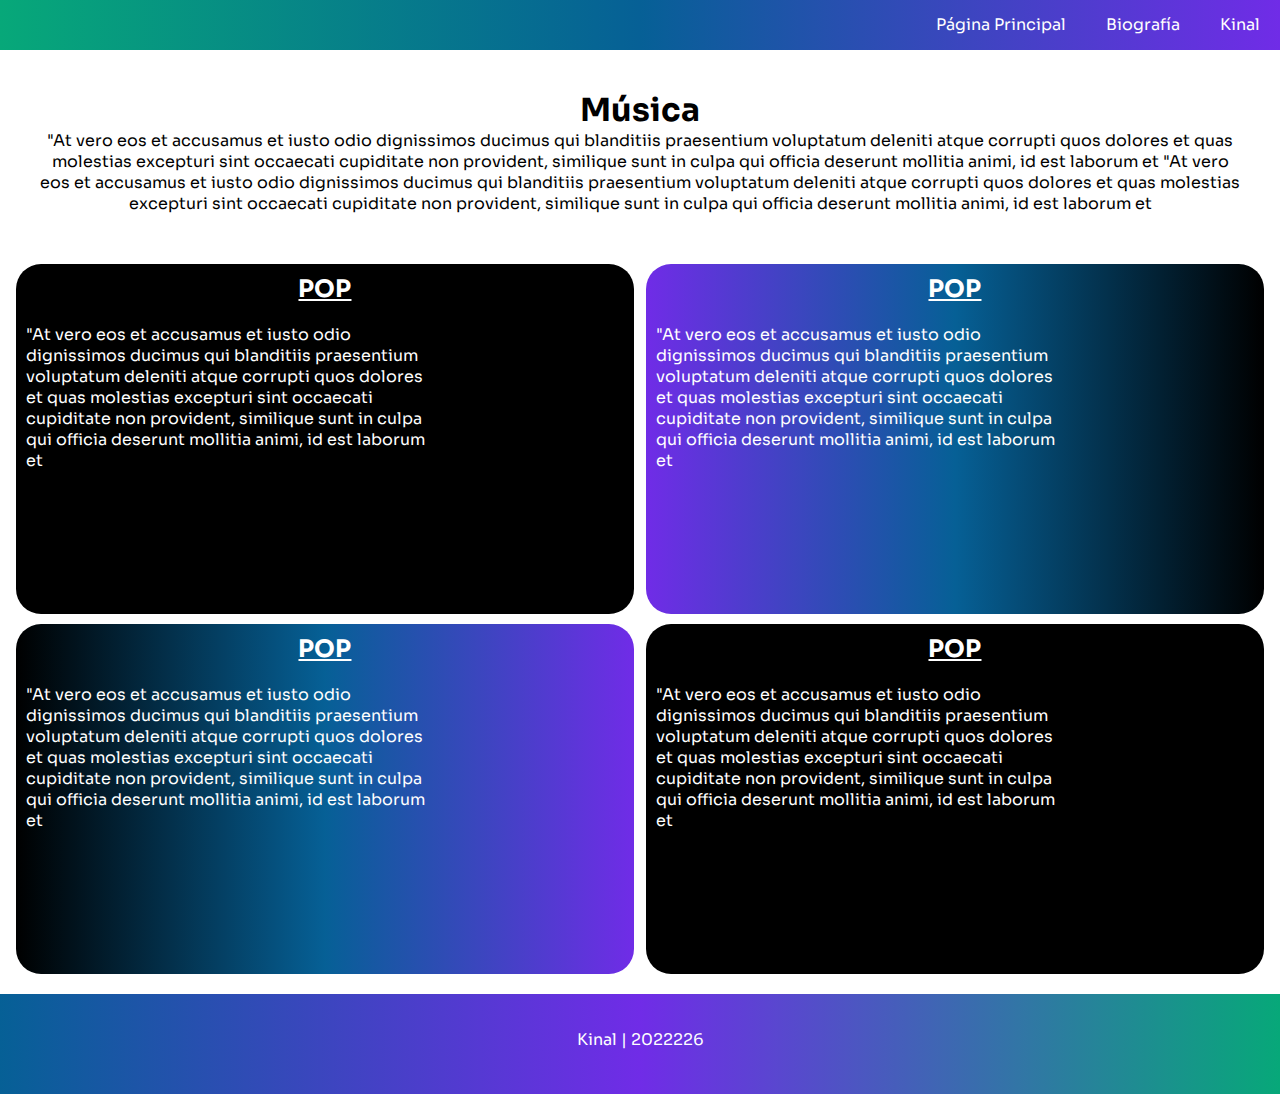
==== index.html @ d818b073 "Se termina la estructura del index" ====
<!DOCTYPE html>
<html lang="en">
<head>
    <meta charset="UTF-8">
    <meta name="viewport" content="width=device-width, initial-scale=1.0">
    <title>Música</title>
    <link rel="stylesheet" href="./assets/estilos/stylesPaginaPrincipal.css">
    <style>
        @import url('https://fonts.googleapis.com/css2?family=Sora&display=swap');
    </style>
        
</head>
<body>
    <div class="bar">
        <ul>
            <li><a href="#">Página Principal</a></li>
            <li><a href="#">Biografía</a></li>
            <li><a href="#">Kinal</a></li>
        </ul>
    </div>

    <div class="cabeza">
        <h1>Música</h1>
        <p>"At vero eos et accusamus et iusto odio 
            dignissimos ducimus qui blanditiis praesentium voluptatum 
            deleniti atque corrupti quos dolores et quas molestias
             excepturi sint occaecati cupiditate non provident,
              similique sunt in culpa qui officia deserunt mollitia 
              animi, id est laborum et "At vero eos et accusamus et iusto odio 
              dignissimos ducimus qui blanditiis praesentium voluptatum 
              deleniti atque corrupti quos dolores et quas molestias
               excepturi sint occaecati cupiditate non provident,
                similique sunt in culpa qui officia deserunt mollitia 
                animi, id est laborum et</p>
    </div>

    <div class="cuerpo">
            <form class="negro">
                <h2 class="titulo">POP</h2>
                <p class="texto">"At vero eos et accusamus et iusto odio 
                    dignissimos ducimus qui blanditiis praesentium voluptatum 
                    deleniti atque corrupti quos dolores et quas molestias
                     excepturi sint occaecati cupiditate non provident,
                      similique sunt in culpa qui officia deserunt mollitia 
                      animi, id est laborum et</p>
            </form>

            <form class="numero_dos">
                <h2 class="titulo">POP</h2>
                <p class="texto">"At vero eos et accusamus et iusto odio 
                    dignissimos ducimus qui blanditiis praesentium voluptatum 
                    deleniti atque corrupti quos dolores et quas molestias
                     excepturi sint occaecati cupiditate non provident,
                      similique sunt in culpa qui officia deserunt mollitia 
                      animi, id est laborum et</p>
            </form>

            <form class="numero_cuatro">
                <h2 class="titulo">POP</h2>
                <p class="texto">"At vero eos et accusamus et iusto odio 
                    dignissimos ducimus qui blanditiis praesentium voluptatum 
                    deleniti atque corrupti quos dolores et quas molestias
                     excepturi sint occaecati cupiditate non provident,
                      similique sunt in culpa qui officia deserunt mollitia 
                      animi, id est laborum et</p>
            </form>

            <form class="negro">
                <h2 class="titulo">POP</h2>
                <p class="texto">"At vero eos et accusamus et iusto odio 
                    dignissimos ducimus qui blanditiis praesentium voluptatum 
                    deleniti atque corrupti quos dolores et quas molestias
                     excepturi sint occaecati cupiditate non provident,
                      similique sunt in culpa qui officia deserunt mollitia 
                      animi, id est laborum et</p>
            </form>
    </div>
</body>

<footer>
    <div>
        <p class="texto_footer"> Kinal | 2022226</p>
    </div>
</footer>
</html>
---- assets/estilos/stylesPaginaPrincipal.css ----
*{
    font-family: 'Sora', sans-serif;
    margin: 0;
}

.bar{
    justify-content: center;
    line-height: 50px;
    background: linear-gradient(90deg, rgba(7,168,121,1) 0%, rgba(6,96,150,1) 50%, rgba(112,44,231,1) 100%);
}

a{
    color: white;
    text-decoration: none;
    padding: 20px;
}

a:hover{
    text-decoration: underline;
    font-weight: bold;
}

ul{
    list-style-type: none;
    display: flex;
    justify-content: right;
}

.cabeza{
    text-align: center;
    padding: 40px;
}

.cuerpo{
    display: flex;
    flex-wrap: wrap;
    margin: 10px;
    justify-content: space-around;
}

.negro{
    background-color: black;
    width: 49%;
    height: 350px;
    border-radius: 25px;
    margin-bottom: 10px;
    color: white;
    text-align: left;
    justify-content: center;
}

.numero_dos{
    background: linear-gradient(90deg, rgba(112,44,231,1) 0%, rgba(6,96,150,1) 50%, rgba(0,0,0,1) 100%);
    width: 49%;
    height: 350px;
    border-radius: 25px;
    margin-bottom: 10px;
    color: white;
}

.numero_cuatro{
    background: linear-gradient(90deg, rgba(0,0,0,1) 0%, rgba(6,96,150,1) 50%, rgba(112,44,231,1) 100%);
    width: 49%;
    height: 350px;
    border-radius: 25px;
    margin-bottom: 10px;
    color: white;
}

.texto{
    padding: 10px;
    text-align: left;
    max-width: 45vh;
}

.titulo{
    text-decoration: underline;
    padding: 10px;
    text-align: center;
}

footer{
    color: white;
    background: linear-gradient(90deg, rgba(6,96,150,1) 0%, rgba(112,44,231,1)50%,rgba(7,168,121,1) 100%);
    height: 100px;
    text-align: center;
}

.texto_footer{
    padding: 35px;
}
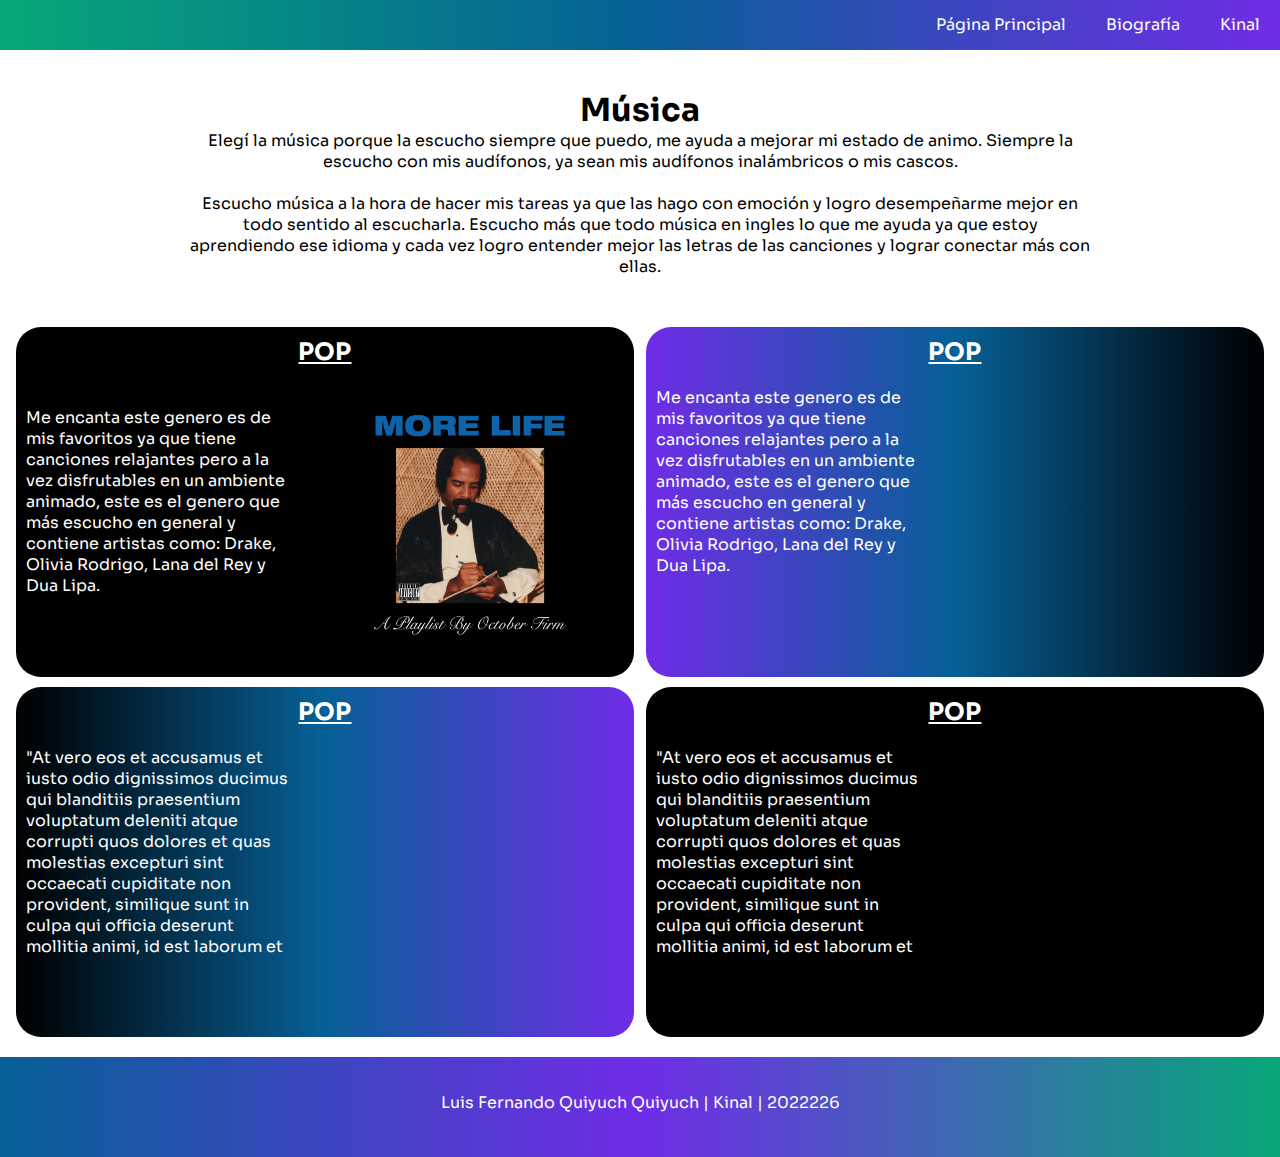
==== commit 9dc958ad: "Se agrega la primera imagen de la pagina principal" ====
--- a/index.html
+++ b/index.html
@@ -1,5 +1,6 @@
 <!DOCTYPE html>
 <html lang="en">
+
 <head>
     <meta charset="UTF-8">
     <meta name="viewport" content="width=device-width, initial-scale=1.0">
@@ -8,78 +9,76 @@
     <style>
         @import url('https://fonts.googleapis.com/css2?family=Sora&display=swap');
     </style>
-        
+
 </head>
+
 <body>
     <div class="bar">
         <ul>
-            <li><a href="#">Página Principal</a></li>
-            <li><a href="#">Biografía</a></li>
+            <li><a href="">Página Principal</a></li>
+            <li><a href="./assets/paginas/biografia.html">Biografía</a></li>
             <li><a href="#">Kinal</a></li>
         </ul>
     </div>
 
     <div class="cabeza">
         <h1>Música</h1>
-        <p>"At vero eos et accusamus et iusto odio 
-            dignissimos ducimus qui blanditiis praesentium voluptatum 
-            deleniti atque corrupti quos dolores et quas molestias
-             excepturi sint occaecati cupiditate non provident,
-              similique sunt in culpa qui officia deserunt mollitia 
-              animi, id est laborum et "At vero eos et accusamus et iusto odio 
-              dignissimos ducimus qui blanditiis praesentium voluptatum 
-              deleniti atque corrupti quos dolores et quas molestias
-               excepturi sint occaecati cupiditate non provident,
-                similique sunt in culpa qui officia deserunt mollitia 
-                animi, id est laborum et</p>
+        <p>Elegí la música porque la escucho siempre que puedo, me ayuda a mejorar mi estado de animo.
+            Siempre la escucho con mis audífonos, ya sean mis audífonos inalámbricos o mis cascos.</p><br>
+
+        <p>Escucho música a la hora de hacer mis tareas ya que las hago con emoción y logro desempeñarme
+            mejor en todo sentido al escucharla. Escucho más que todo música en ingles lo que me ayuda ya
+            que estoy aprendiendo ese idioma y cada vez logro entender mejor las letras de las canciones y lograr
+            conectar más con ellas.</p>
     </div>
 
     <div class="cuerpo">
-            <form class="negro">
-                <h2 class="titulo">POP</h2>
-                <p class="texto">"At vero eos et accusamus et iusto odio 
-                    dignissimos ducimus qui blanditiis praesentium voluptatum 
-                    deleniti atque corrupti quos dolores et quas molestias
-                     excepturi sint occaecati cupiditate non provident,
-                      similique sunt in culpa qui officia deserunt mollitia 
-                      animi, id est laborum et</p>
-            </form>
+        <form class="negro">
+            <h2 class="titulo">POP</h2>
+            <div class="descripcion">
+            <p class="texto">Me encanta este genero es de mis favoritos ya que tiene canciones relajantes pero a la vez 
+                disfrutables en un ambiente animado, este es el genero que más escucho en general y contiene artistas como: 
+                Drake, Olivia Rodrigo, Lana del Rey y Dua Lipa.</p>
+                <a href="#" onclick="reproducirMusica(this)" data-cancion="/assets/resources/songs/passionfruit.mp3" class="cancion">
+                    <img src="/assets/resources/img/Passion_fruit.jpg" alt="Passion Fruit" class="img_cancion">
+                </a>
+                </div>
+        </form>
 
-            <form class="numero_dos">
-                <h2 class="titulo">POP</h2>
-                <p class="texto">"At vero eos et accusamus et iusto odio 
-                    dignissimos ducimus qui blanditiis praesentium voluptatum 
-                    deleniti atque corrupti quos dolores et quas molestias
-                     excepturi sint occaecati cupiditate non provident,
-                      similique sunt in culpa qui officia deserunt mollitia 
-                      animi, id est laborum et</p>
-            </form>
+        <form class="numero_dos">
+            <h2 class="titulo">POP</h2>
+            <p class="texto">Me encanta este genero es de mis favoritos ya que tiene canciones relajantes pero a la vez 
+                disfrutables en un ambiente animado, este es el genero que más escucho en general y contiene artistas como: 
+                Drake, Olivia Rodrigo, Lana del Rey y Dua Lipa.</p>
+        </form>
 
-            <form class="numero_cuatro">
-                <h2 class="titulo">POP</h2>
-                <p class="texto">"At vero eos et accusamus et iusto odio 
-                    dignissimos ducimus qui blanditiis praesentium voluptatum 
-                    deleniti atque corrupti quos dolores et quas molestias
-                     excepturi sint occaecati cupiditate non provident,
-                      similique sunt in culpa qui officia deserunt mollitia 
-                      animi, id est laborum et</p>
-            </form>
+        <form class="numero_cuatro">
+            <h2 class="titulo">POP</h2>
+            <p class="texto">"At vero eos et accusamus et iusto odio
+                dignissimos ducimus qui blanditiis praesentium voluptatum
+                deleniti atque corrupti quos dolores et quas molestias
+                excepturi sint occaecati cupiditate non provident,
+                similique sunt in culpa qui officia deserunt mollitia
+                animi, id est laborum et</p>
+        </form>
 
-            <form class="negro">
-                <h2 class="titulo">POP</h2>
-                <p class="texto">"At vero eos et accusamus et iusto odio 
-                    dignissimos ducimus qui blanditiis praesentium voluptatum 
-                    deleniti atque corrupti quos dolores et quas molestias
-                     excepturi sint occaecati cupiditate non provident,
-                      similique sunt in culpa qui officia deserunt mollitia 
-                      animi, id est laborum et</p>
-            </form>
+        <form class="negro">
+            <h2 class="titulo">POP</h2>
+            <p class="texto">"At vero eos et accusamus et iusto odio
+                dignissimos ducimus qui blanditiis praesentium voluptatum
+                deleniti atque corrupti quos dolores et quas molestias
+                excepturi sint occaecati cupiditate non provident,
+                similique sunt in culpa qui officia deserunt mollitia
+                animi, id est laborum et</p>
+        </form>
     </div>
 </body>
 
 <footer>
     <div>
-        <p class="texto_footer"> Kinal | 2022226</p>
+        <p class="texto_footer"> Luis Fernando Quiyuch Quiyuch | Kinal | 2022226</p>
     </div>
 </footer>
+
+
 </html>--- a/assets/estilos/stylesPaginaPrincipal.css
+++ b/assets/estilos/stylesPaginaPrincipal.css
@@ -7,6 +7,11 @@
     justify-content: center;
     line-height: 50px;
     background: linear-gradient(90deg, rgba(7,168,121,1) 0%, rgba(6,96,150,1) 50%, rgba(112,44,231,1) 100%);
+}
+
+.cabeza p{
+    max-width: 75%;
+    margin: 0 auto;
 }
 
 a{
@@ -45,8 +50,30 @@
     border-radius: 25px;
     margin-bottom: 10px;
     color: white;
-    text-align: left;
+}
+
+.descripcion{
+    display: flex;
+    flex-direction: row;
+    align-items: center;
+    height: 85%;
+}
+
+.cancion{
+    display: flex;
+    flex-direction: column;
+    align-items: flex-end;
     justify-content: center;
+    padding: 20px;
+    position: relative;
+    height: 100%;
+}
+
+.img_cancion{
+    height: 100%;
+    width: 100%;
+    max-width: 95vh; 
+    object-fit: contain;
 }
 
 .numero_dos{
@@ -70,7 +97,8 @@
 .texto{
     padding: 10px;
     text-align: left;
-    max-width: 45vh;
+    max-width: 30vh;
+    min-height: 80%;
 }
 
 .titulo{
